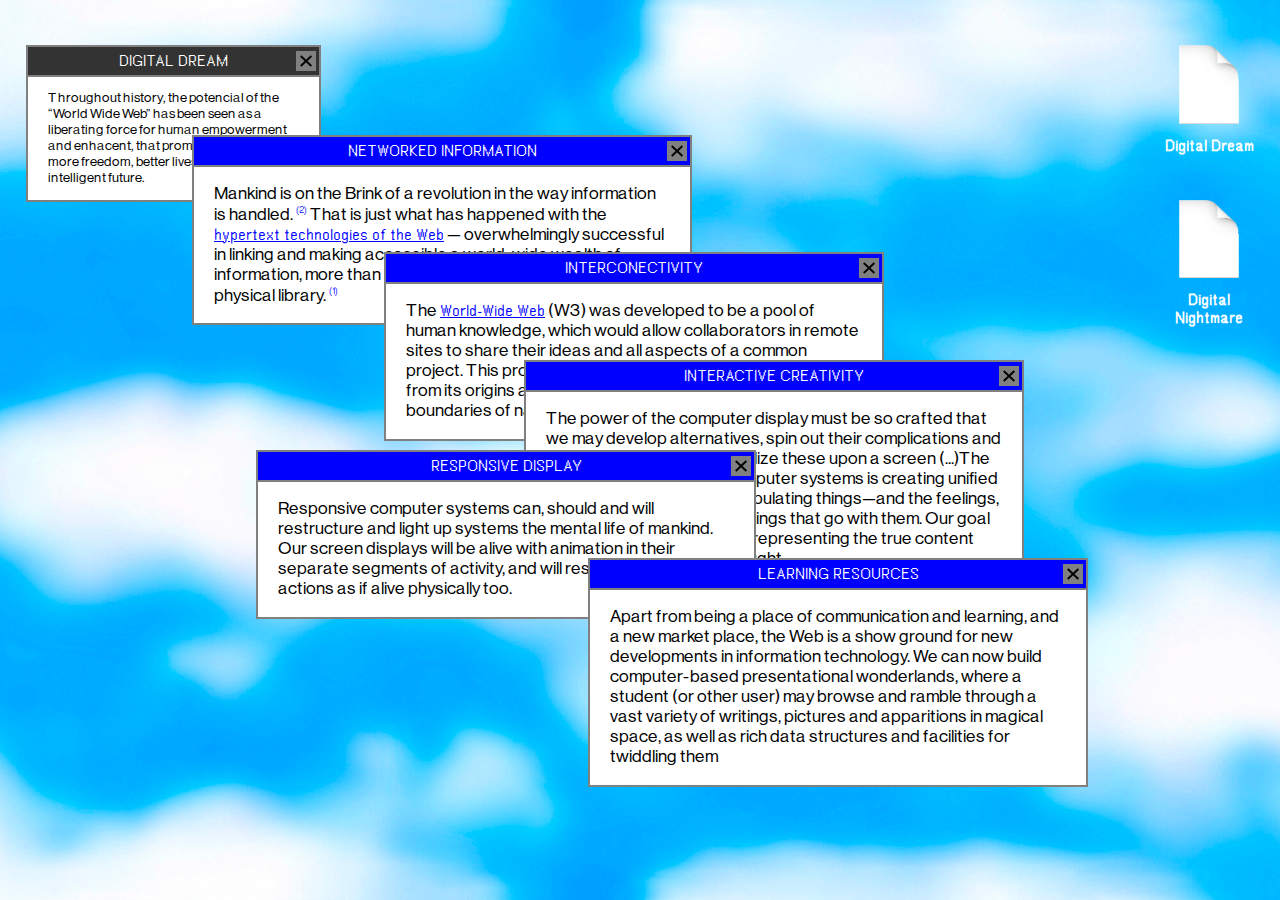
==== index.html @ 105c9b51 "345678" ====
<!DOCTYPE html>
<html>
<head>
  <title>Childhood Dreams or Adults Nightmare?</title>
  <meta charset="UTF-8">
  <link rel="stylesheet" href="style.css">
  <meta name="viewport" content="width=device-width, initial-scale=1.0">
</head>
  
<body>
  
<div id="div1">
    <div class="mydivheader" id="gray">Digital Dream
    <img id="button" src= "button.svg"> 
    </div>
    <div id="mydivtext">
     <p class="text" id="text-10">Throughout history, the potencial of the  “World Wide Web” has been seen as a liberating force for human empowerment and enhacent, that promised to lead us to more freedom, better lives and a more intelligent future.</p>
     </div>
</div>

<div id="div2">
  <div class="mydivheader" id="blue">Networked information 
  <img id="button" src= "button.svg"> 
  </div>
  <div id="mydivtext">
   <p class="text" id="text-13">Mankind is on the Brink of a revolution in the way information is handled.<sup> (2) </sup>That is just what has happened with the <button onclick="myFunction()">hypertext technologies of the Web</button> — overwhelmingly successful in linking and making accessible a world-wide wealth of information, more than has ever been contained in any physical library.<sup> (1) </sup></p>
   </div>
</div>

<div id="div3">
  <div class="mydivheader" id="blue">Interconectivity 
  <img id="button" src= "button.svg"> 
  </div>
  <div id="mydivtext">
   <p class="text" id="text-13">The <button onclick="myFunctionOne()"> World-Wide Web</button> (W3) was developed to be a pool of human knowledge, which would allow collaborators in remote sites to share their ideas and all aspects of a common project. This property has allowed the Web to expand rapidly from its origins across the Internet irrespective of boundaries of nations or disciplines.</p>
   </div>
</div>

<div id="div4">
  <div class="mydivheader" id="blue"> Interactive Creativity
  <img id="button" src= "button.svg"> 
  </div>
  <div id="mydivtext">
   <p class="text" id="text-13">The power of the computer display must be so crafted that we may develop alternatives, spin out their complications and interrelationships, and visualize these upon a screen (...)The designer of responding computer systems is creating unified setups for viewing and manipulating things—and the feelings, impressions and sense of things that go with them. Our goal should be nothing less than representing the true content and structure of human thought.</p>
   </div>
</div>

<div id="div5"> 
<div class="mydivheader" id="blue"> Responsive display
  <img id="button" src= "button.svg"> 
  </div>
  <div id="mydivtext">
   <p class="text" id="text-13">Responsive computer systems can, should and will restructure and light up systems the mental life of mankind. Our screen displays will be alive with animation in their separate segments of activity, and will respond to our actions as if alive physically too.</p>
   </div>
</div>

<div id="div6"> 
  <div class="mydivheader" id="blue">Learning resources
    <img id="button" src= "button.svg"> 
    </div>
    <div id="mydivtext">
     <p class="text" id="text-13">Apart from being a place of communication and learning, and a new market place, the Web is a show ground for new developments in information technology. We can now build computer-based presentational wonderlands, where a student (or other user) may browse and ramble through a vast variety of writings, pictures and apparitions in magical space, as well as rich data structures and facilities for twiddling them</p>
     </div>
</div>

<div id="divimage">
  <div class="mydivheader" id="gray">Hypertext technologies</div>
    <div id="mydivimage"></div>
    <p id="caption">Xanadu Project, 1994</p>
  </div>

  <div id="divimageOne">
    <div class="mydivheader" id="gray">World-Wide Web</div>
    <div id="mydivimageOne"></div>
    <p id="caption">1994</p>
  </div>

<div class="bgimg-1"></div>

<div id="contentbar">
<div id="digitaldream">
    <img id="icon" src= "icon-1.png">
    <h1><a href="index - cópia.html"></a>Digital Dream</h1>
</div>

<div id="digitalnightmare">
  <img id="icon" src= "icon-1.png">
  <h1><a href="html.3"></a>Digital Nightmare</h1>
</div>
</div>

<script type="text/javascript" src="myscript.js"></script>
</body>
</html>
---- style.css ----
@font-face {
  font-family: FKRaster;
  src: url(FKRasterGroteskTrial-Blended.otf);
}

@font-face {
  font-family: NeueHass;
  src: url(NeueHaasDisplay-Roman.ttf);
}
body, html {
  height: 100%;
  margin: 0;

}

.bgimg-1{
  background-image: url(background.png);
  height: 100%;
  position: relative;
  background-position: center;
  background-repeat: no-repeat;
  background-size: cover;
  z-index: -99;
 }

#contentbar {
  width: 90px;
  height: auto;
  right: 0;
  position: absolute;
  top: 5%;
  z-index:10;
  display: flex;
  margin-right: 2%;
  flex-direction: column;

}

#digitaldream, #digitalnightmare{
  align-items: center;
  cursor: pointer;
  height:auto;
  z-index:1000000;
  text-align: center;
  margin-bottom: 40%;
  
}

#icon {
  width: 60px;
}

#icon:hover {
  box-shadow: white 1px 0 10px;
}

h1{
  font-size: 10pt;
  color: #ffffff;
  cursor:pointer;
  font-family: FKRaster;
}

h1:hover {
  text-shadow: white 1px 0 10px;
}

#div1 {
  position: absolute;
  width: 295px;
  height: auto;
  cursor: move;
  top: 5%;
  left: 2% ;
  z-index:10;
  background-color:#808080;
  }

#div1:hover, #div2:hover, #div3:hover, #div4:hover, #div5:hover, #div6:hover{
  box-shadow: blue 1px 0 8px;

}

.mydivheader {
  cursor: move;
  margin: 2px;
  padding: 5px;
  font-size: 10pt;
  font-family:FKRaster;
  text-transform: uppercase;
  text-align: center;
  color: #ffffff;
}

#blue{
  background-color: blue;
}

#gray{
  background-color:#333333 ;
  font-size: 10pt;
}

#button{
  width: 20px;
  height: 20px;
  right: 0;
  top: 0;
  align-items: center;
  position: absolute;
  margin-right:5px;
  margin-top: 6px;
  background-color: #808080;
}

#mydivtext{
  background-color: #ffffff;
  margin: 2px;
  display: flex;
  

}

.text{
  margin-right: 20px;
  margin-left: 20px;
  font-family: NeueHass;
  color: #000000;
  text-align: left;
}

#text-10{
  font-size: 10pt; 
}

#text-13{
  font-size: 13pt; 
}

#div2, #div3, #div4, #div5, #div6 {
  position: absolute;
  width: 500px;
  height: auto;
  cursor: move;
  z-index:10;
  background-color:#808080;
  }

 
  #div2{
  top:15%;
  left:15% ;
}

#div3 {
  left:30%;
  top:28%;
}

#div4 {
  right:20%;
  top:40%;
}

#div5 {
  left:20%;
  top:50%;
}

#div6 {
  right:15%;
  top: 62%;
}

sup{
    font-family: FKRaster;
    font-size: 6pt;
    color: blue;
}

#divimage {
  position: absolute;
  width: 250px;
  background-color: #808080;
  height: 200px;
  display: none;
  cursor: move;
  z-index:10;
}

#mydivimage{
  background-image: url(img_1.jpeg);
  width:100%;
  height:100%;
  background-repeat: no-repeat;
  background-size: cover;
}

#divimageOne {
    position: absolute;
    width: 250px;
    height: 200px;
    display: none;
    background-color:  #808080;
    cursor: move;
    z-index:10;
}

#mydivimageOne{
    background-image: url(img_2.jpg);
    width:100%;
    height:100%;
    background-repeat: no-repeat;
    background-size: cover;
}

  
button {
padding: 0;
border: none;
background: none;
font-family:FKRaster;
text-decoration :underline;
color: blue;
}

button:hover{
  opacity: 0.5;
}

#caption{
  font-family: NeueHass;
  color: #ffffff;
  font-size: 8pt ;
}
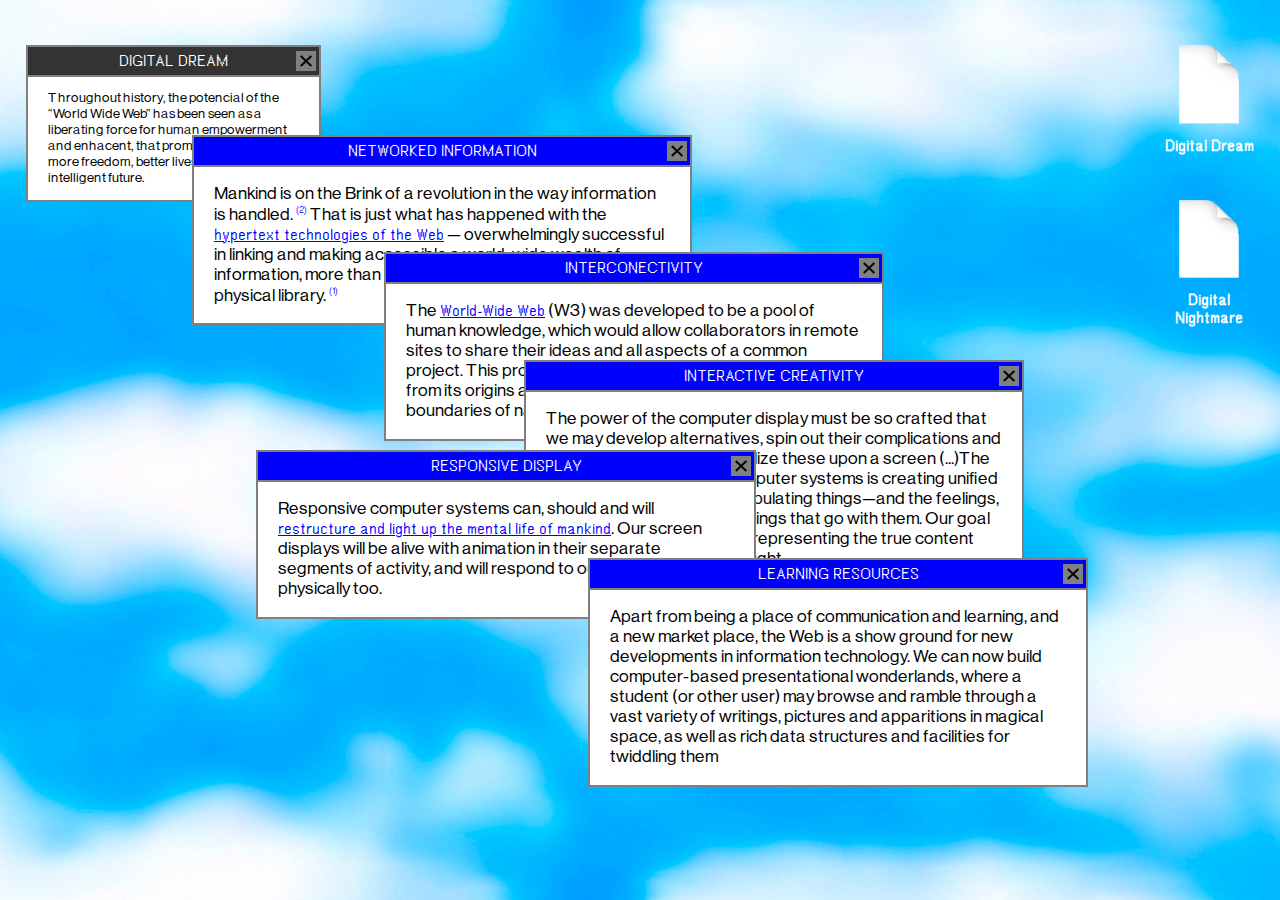
==== commit cd621806: "3456789" ====
--- a/index.html
+++ b/index.html
@@ -8,13 +8,25 @@
 </head>
   
 <body>
+
+  <div id="contentbar">
+    <div id="digitaldream">
+        <img id="icon" src= "icon-1.png">
+        <h1><a href="index - cópia.html"></a>Digital Dream</h1>
+    </div>
+    
+    <div id="digitalnightmare">
+      <a href="index2.html"><img id="icon" src= "icon-1.png"></a>
+      <h1>Digital Nightmare</h1>
+    </div>
+    </div>
   
 <div id="div1">
     <div class="mydivheader" id="gray">Digital Dream
     <img id="button" src= "button.svg"> 
     </div>
     <div id="mydivtext">
-     <p class="text" id="text-10">Throughout history, the potencial of the  “World Wide Web” has been seen as a liberating force for human empowerment and enhacent, that promised to lead us to more freedom, better lives and a more intelligent future.</p>
+     <p class="text" id="text-10">Throughout history, the potencial of the “World Wide Web” has been seen as a liberating force for human empowerment and enhacent, that promised to lead us to more freedom, better lives and a more intelligent future.</p>
      </div>
 </div>
 
@@ -50,7 +62,7 @@
   <img id="button" src= "button.svg"> 
   </div>
   <div id="mydivtext">
-   <p class="text" id="text-13">Responsive computer systems can, should and will restructure and light up systems the mental life of mankind. Our screen displays will be alive with animation in their separate segments of activity, and will respond to our actions as if alive physically too.</p>
+   <p class="text" id="text-13">Responsive computer systems can, should and will <button onclick="myFunctionTwo()">restructure and light up the mental life of mankind</button>. Our screen displays will be alive with animation in their separate segments of activity, and will respond to our actions as if alive physically too.</p>
    </div>
 </div>
 
@@ -66,28 +78,24 @@
 <div id="divimage">
   <div class="mydivheader" id="gray">Hypertext technologies</div>
     <div id="mydivimage"></div>
-    <p id="caption">Xanadu Project, 1994</p>
+    <p id="caption">Discrete, or chunk style, hypertexts consist of separate pieces of text connected by links.<sup> (2) </sup><br><span id="subtitle">Project Xanadu, 1960, Ted Nelson</span></p>
   </div>
 
   <div id="divimageOne">
     <div class="mydivheader" id="gray">World-Wide Web</div>
     <div id="mydivimageOne"></div>
-    <p id="caption">1994</p>
+    <p id="subtitle">World-Wide Web application for NextStep machine</p>
   </div>
 
+  <div id="divimageTwo">
+    <div class="mydivheader" id="gray">World-Wide Web</div>
+    <div id="mydivimageTwo"></div>
+    <p id="subtitle">World-Wide Web application for NextStep machine</p>
+  </div>
+
+
+
 <div class="bgimg-1"></div>
-
-<div id="contentbar">
-<div id="digitaldream">
-    <img id="icon" src= "icon-1.png">
-    <h1><a href="index - cópia.html"></a>Digital Dream</h1>
-</div>
-
-<div id="digitalnightmare">
-  <img id="icon" src= "icon-1.png">
-  <h1><a href="html.3"></a>Digital Nightmare</h1>
-</div>
-</div>
 
 <script type="text/javascript" src="myscript.js"></script>
 </body>
--- a/style.css
+++ b/style.css
@@ -30,7 +30,7 @@
   right: 0;
   position: absolute;
   top: 5%;
-  z-index:10;
+  z-index:100;
   display: flex;
   margin-right: 2%;
   flex-direction: column;
@@ -185,6 +185,8 @@
   background-color: #808080;
   height: 200px;
   display: none;
+  left: 2%;
+  top:28%;
   cursor: move;
   z-index:10;
 }
@@ -200,6 +202,8 @@
 #divimageOne {
     position: absolute;
     width: 250px;
+    top:5%;
+    right: 15%;
     height: 200px;
     display: none;
     background-color:  #808080;
@@ -213,6 +217,26 @@
     height:100%;
     background-repeat: no-repeat;
     background-size: cover;
+}
+
+#divimageTwo {
+  position: absolute;
+  width: 250px;
+  top:15%;
+  right: 5%;
+  height: 200px;
+  display: none;
+  background-color:  #808080;
+  cursor: move;
+  z-index:10;
+}
+
+#mydivimageTwo{
+  background-image: url(img_3.png);
+  width:100%;
+  height:100%;
+  background-repeat: no-repeat;
+  background-size: cover;
 }
 
   
@@ -231,6 +255,12 @@
 
 #caption{
   font-family: NeueHass;
-  color: #ffffff;
+  color: black;
+  font-size: 10pt ;
+}
+
+#subtitle{
   font-size: 8pt ;
-}
+  font-family: NeueHass;
+  color: black;
+}
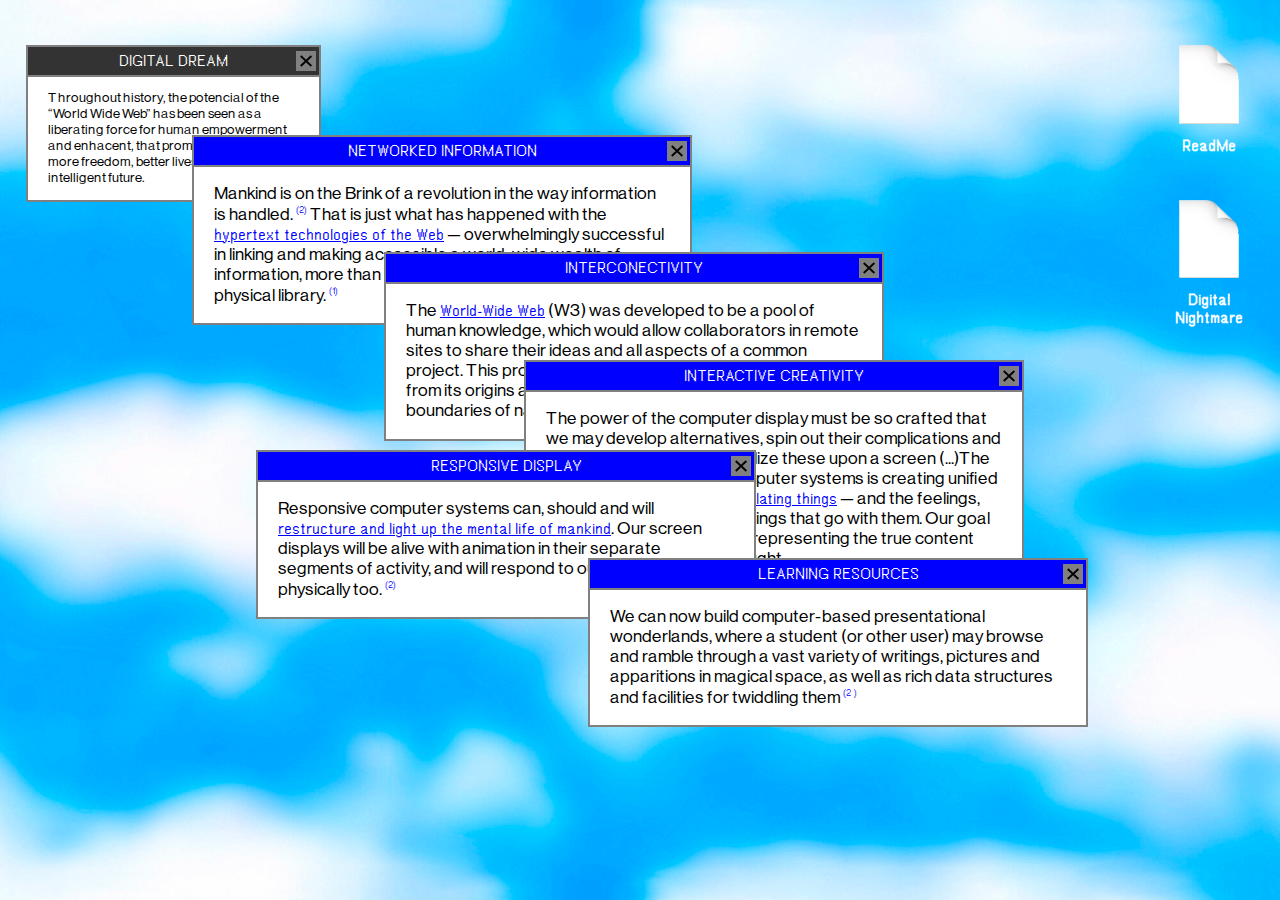
==== commit 5e778868: "34567890" ====
--- a/index.html
+++ b/index.html
@@ -12,7 +12,7 @@
   <div id="contentbar">
     <div id="digitaldream">
         <img id="icon" src= "icon-1.png">
-        <h1><a href="index - cópia.html"></a>Digital Dream</h1>
+        <h1><a href="index - cópia.html"></a>ReadMe</h1>
     </div>
     
     <div id="digitalnightmare">
@@ -53,7 +53,7 @@
   <img id="button" src= "button.svg"> 
   </div>
   <div id="mydivtext">
-   <p class="text" id="text-13">The power of the computer display must be so crafted that we may develop alternatives, spin out their complications and interrelationships, and visualize these upon a screen (...)The designer of responding computer systems is creating unified setups for viewing and manipulating things—and the feelings, impressions and sense of things that go with them. Our goal should be nothing less than representing the true content and structure of human thought.</p>
+   <p class="text" id="text-13">The power of the computer display must be so crafted that we may develop alternatives, spin out their complications and interrelationships, and visualize these upon a screen (...)The designer of responding computer systems is creating unified setups for <button onclick="myFunctionThree()">viewing and manipulating things</button> — and the feelings, impressions and sense of things that go with them. Our goal should be nothing less than representing the true content and structure of human thought.</p>
    </div>
 </div>
 
@@ -62,7 +62,7 @@
   <img id="button" src= "button.svg"> 
   </div>
   <div id="mydivtext">
-   <p class="text" id="text-13">Responsive computer systems can, should and will <button onclick="myFunctionTwo()">restructure and light up the mental life of mankind</button>. Our screen displays will be alive with animation in their separate segments of activity, and will respond to our actions as if alive physically too.</p>
+   <p class="text" id="text-13">Responsive computer systems can, should and will <button onclick="myFunctionTwo()">restructure and light up the mental life of mankind</button>. Our screen displays will be alive with animation in their separate segments of activity, and will respond to our actions as if alive physically too. <sup> (2) </sup></p>
    </div>
 </div>
 
@@ -71,26 +71,32 @@
     <img id="button" src= "button.svg"> 
     </div>
     <div id="mydivtext">
-     <p class="text" id="text-13">Apart from being a place of communication and learning, and a new market place, the Web is a show ground for new developments in information technology. We can now build computer-based presentational wonderlands, where a student (or other user) may browse and ramble through a vast variety of writings, pictures and apparitions in magical space, as well as rich data structures and facilities for twiddling them</p>
+     <p class="text" id="text-13"> We can now build computer-based presentational wonderlands, where a student (or other user) may browse and ramble through a vast variety of writings, pictures and apparitions in magical space, as well as rich data structures and facilities for twiddling them<sup> (2 )</sup></p>
      </div>
 </div>
 
 <div id="divimage">
-  <div class="mydivheader" id="gray">Hypertext technologies</div>
+  <div class="mydivheader" id="gray">Project Xanadu</div>
     <div id="mydivimage"></div>
-    <p id="caption">Discrete, or chunk style, hypertexts consist of separate pieces of text connected by links.<sup> (2) </sup><br><span id="subtitle">Project Xanadu, 1960, Ted Nelson</span></p>
+    <p id="caption">Discrete, or chunk style, hypertexts consist of separate pieces of text connected by links.<sup> (2) </sup></p>
   </div>
 
   <div id="divimageOne">
     <div class="mydivheader" id="gray">World-Wide Web</div>
     <div id="mydivimageOne"></div>
-    <p id="subtitle">World-Wide Web application for NextStep machine</p>
+    <p id="caption">World-Wide Web application for NextStep machine</p>
   </div>
 
   <div id="divimageTwo">
-    <div class="mydivheader" id="gray">World-Wide Web</div>
+    <div class="mydivheader" id="gray">Eliza</div>
     <div id="mydivimageTwo"></div>
-    <p id="subtitle">World-Wide Web application for NextStep machine</p>
+    <p id="caption">I believe computer screens can make people happier, smarter, and better able to cope with the copious problems of tomorrow <sup>(2)</sup></p>
+  </div>
+
+  <div id="divimageThree">
+    <div class="mydivheader" id="gray">HyperCard</div>
+    <div id="mydivimageThree"></div>
+    <p id="caption">Hyper-media are performing presentations which respond to user actions, systems of words and pictures which may be explored freely or queried in stylized ways.<sup> (2 )</sup></p>
   </div>
 
 
--- a/style.css
+++ b/style.css
@@ -52,7 +52,7 @@
 }
 
 #icon:hover {
-  box-shadow: white 1px 0 10px;
+  box-shadow: blue 1px 0 10px;
 }
 
 h1{
@@ -62,9 +62,7 @@
   font-family: FKRaster;
 }
 
-h1:hover {
-  text-shadow: white 1px 0 10px;
-}
+
 
 #div1 {
   position: absolute;
@@ -223,6 +221,8 @@
   position: absolute;
   width: 250px;
   top:15%;
+  align-items: center;
+  align-content: center;
   right: 5%;
   height: 200px;
   display: none;
@@ -233,6 +233,28 @@
 
 #mydivimageTwo{
   background-image: url(img_3.png);
+  width:100%;
+  height:100%;
+  background-repeat: no-repeat;
+  background-size: cover;
+}
+
+#divimageThree {
+  position: absolute;
+  width: 250px;
+  top:60%;
+  align-items: center;
+  align-content: center;
+  left: 30%;
+  height: 200px;
+  display: none;
+  background-color:  #808080;
+  cursor: move;
+  z-index:10;
+}
+
+#mydivimageThree{
+  background-image: url(img_4.jpeg);
   width:100%;
   height:100%;
   background-repeat: no-repeat;
@@ -259,8 +281,4 @@
   font-size: 10pt ;
 }
 
-#subtitle{
-  font-size: 8pt ;
-  font-family: NeueHass;
-  color: black;
-}
+
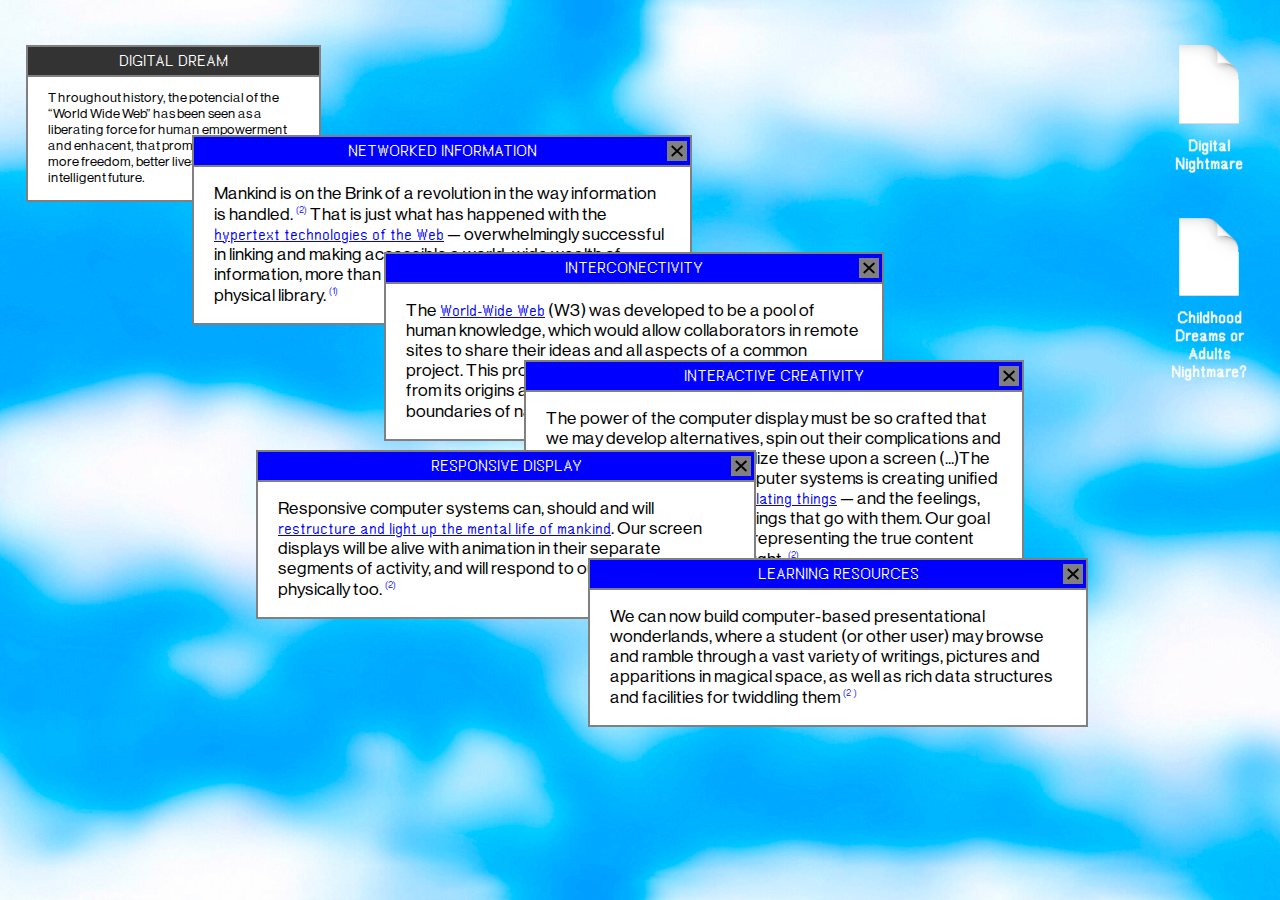
==== commit 54787add: "23456789" ====
--- a/index.html
+++ b/index.html
@@ -11,20 +11,18 @@
 
   <div id="contentbar">
     <div id="digitaldream">
-        <img id="icon" src= "icon-1.png">
-        <h1><a href="index - cópia.html"></a>ReadMe</h1>
+      <a href="index2.html"><img id="icon" src= "icon-1.png"></a>
+      <h1>Digital Nightmare</h1>
     </div>
     
     <div id="digitalnightmare">
-      <a href="index2.html"><img id="icon" src= "icon-1.png"></a>
-      <h1>Digital Nightmare</h1>
+      <a href="index3.html"><img id="icon" src= "icon-1.png"></a>
+      <h1>Childhood Dreams or Adults Nightmare?</h1>
     </div>
     </div>
   
 <div id="div1">
-    <div class="mydivheader" id="gray">Digital Dream
-    <img id="button" src= "button.svg"> 
-    </div>
+    <div class="mydivheader" id="gray">Digital Dream</div>
     <div id="mydivtext">
      <p class="text" id="text-10">Throughout history, the potencial of the “World Wide Web” has been seen as a liberating force for human empowerment and enhacent, that promised to lead us to more freedom, better lives and a more intelligent future.</p>
      </div>
@@ -44,7 +42,7 @@
   <img id="button" src= "button.svg"> 
   </div>
   <div id="mydivtext">
-   <p class="text" id="text-13">The <button onclick="myFunctionOne()"> World-Wide Web</button> (W3) was developed to be a pool of human knowledge, which would allow collaborators in remote sites to share their ideas and all aspects of a common project. This property has allowed the Web to expand rapidly from its origins across the Internet irrespective of boundaries of nations or disciplines.</p>
+   <p class="text" id="text-13">The <button onclick="myFunctionOne()"> World-Wide Web</button> (W3) was developed to be a pool of human knowledge, which would allow collaborators in remote sites to share their ideas and all aspects of a common project. This property has allowed the Web to expand rapidly from its origins across the Internet irrespective of boundaries of nations or disciplines.<sup> (1) </sup></p>
    </div>
 </div>
 
@@ -53,7 +51,7 @@
   <img id="button" src= "button.svg"> 
   </div>
   <div id="mydivtext">
-   <p class="text" id="text-13">The power of the computer display must be so crafted that we may develop alternatives, spin out their complications and interrelationships, and visualize these upon a screen (...)The designer of responding computer systems is creating unified setups for <button onclick="myFunctionThree()">viewing and manipulating things</button> — and the feelings, impressions and sense of things that go with them. Our goal should be nothing less than representing the true content and structure of human thought.</p>
+   <p class="text" id="text-13">The power of the computer display must be so crafted that we may develop alternatives, spin out their complications and interrelationships, and visualize these upon a screen (...)The designer of responding computer systems is creating unified setups for <button onclick="myFunctionThree()">viewing and manipulating things</button> — and the feelings, impressions and sense of things that go with them. Our goal should be nothing less than representing the true content and structure of human thought.<sup> (2) </sup></p>
    </div>
 </div>
 
@@ -96,7 +94,7 @@
   <div id="divimageThree">
     <div class="mydivheader" id="gray">HyperCard</div>
     <div id="mydivimageThree"></div>
-    <p id="caption">Hyper-media are performing presentations which respond to user actions, systems of words and pictures which may be explored freely or queried in stylized ways.<sup> (2 )</sup></p>
+    <p id="caption">Hyper-media are performing presentations which respond to user actions, systems of words and pictures which may be explored freely or queried in stylized ways.<sup> (2)</sup></p>
   </div>
 
 
--- a/style.css
+++ b/style.css
@@ -190,7 +190,7 @@
 }
 
 #mydivimage{
-  background-image: url(img_1.jpeg);
+  background-image: url(img_1.jpg);
   width:100%;
   height:100%;
   background-repeat: no-repeat;
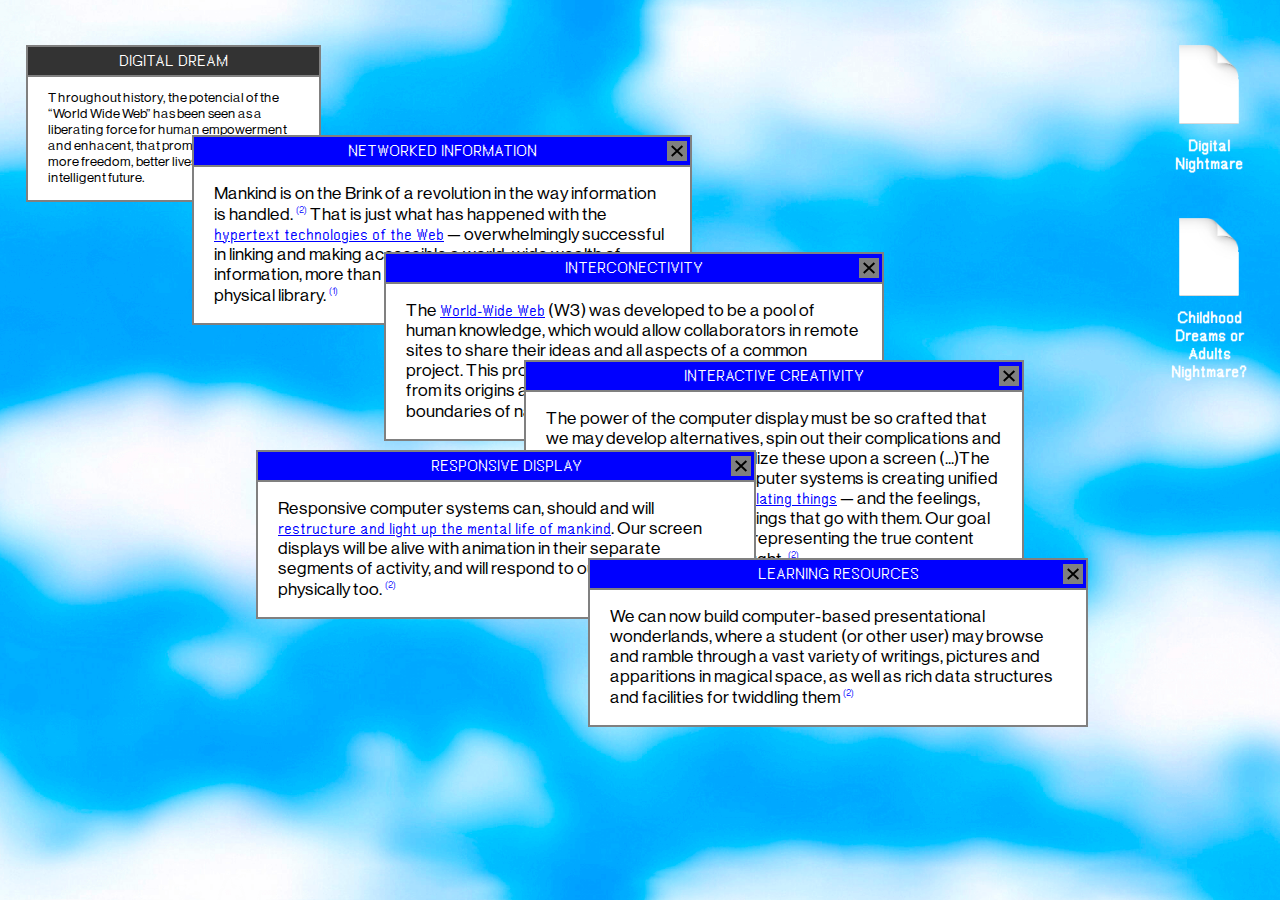
==== commit 04a52fa4: "3456789" ====
--- a/index.html
+++ b/index.html
@@ -69,7 +69,7 @@
     <img id="button" src= "button.svg"> 
     </div>
     <div id="mydivtext">
-     <p class="text" id="text-13"> We can now build computer-based presentational wonderlands, where a student (or other user) may browse and ramble through a vast variety of writings, pictures and apparitions in magical space, as well as rich data structures and facilities for twiddling them<sup> (2 )</sup></p>
+     <p class="text" id="text-13"> We can now build computer-based presentational wonderlands, where a student (or other user) may browse and ramble through a vast variety of writings, pictures and apparitions in magical space, as well as rich data structures and facilities for twiddling them<sup> (2)</sup></p>
      </div>
 </div>
 
